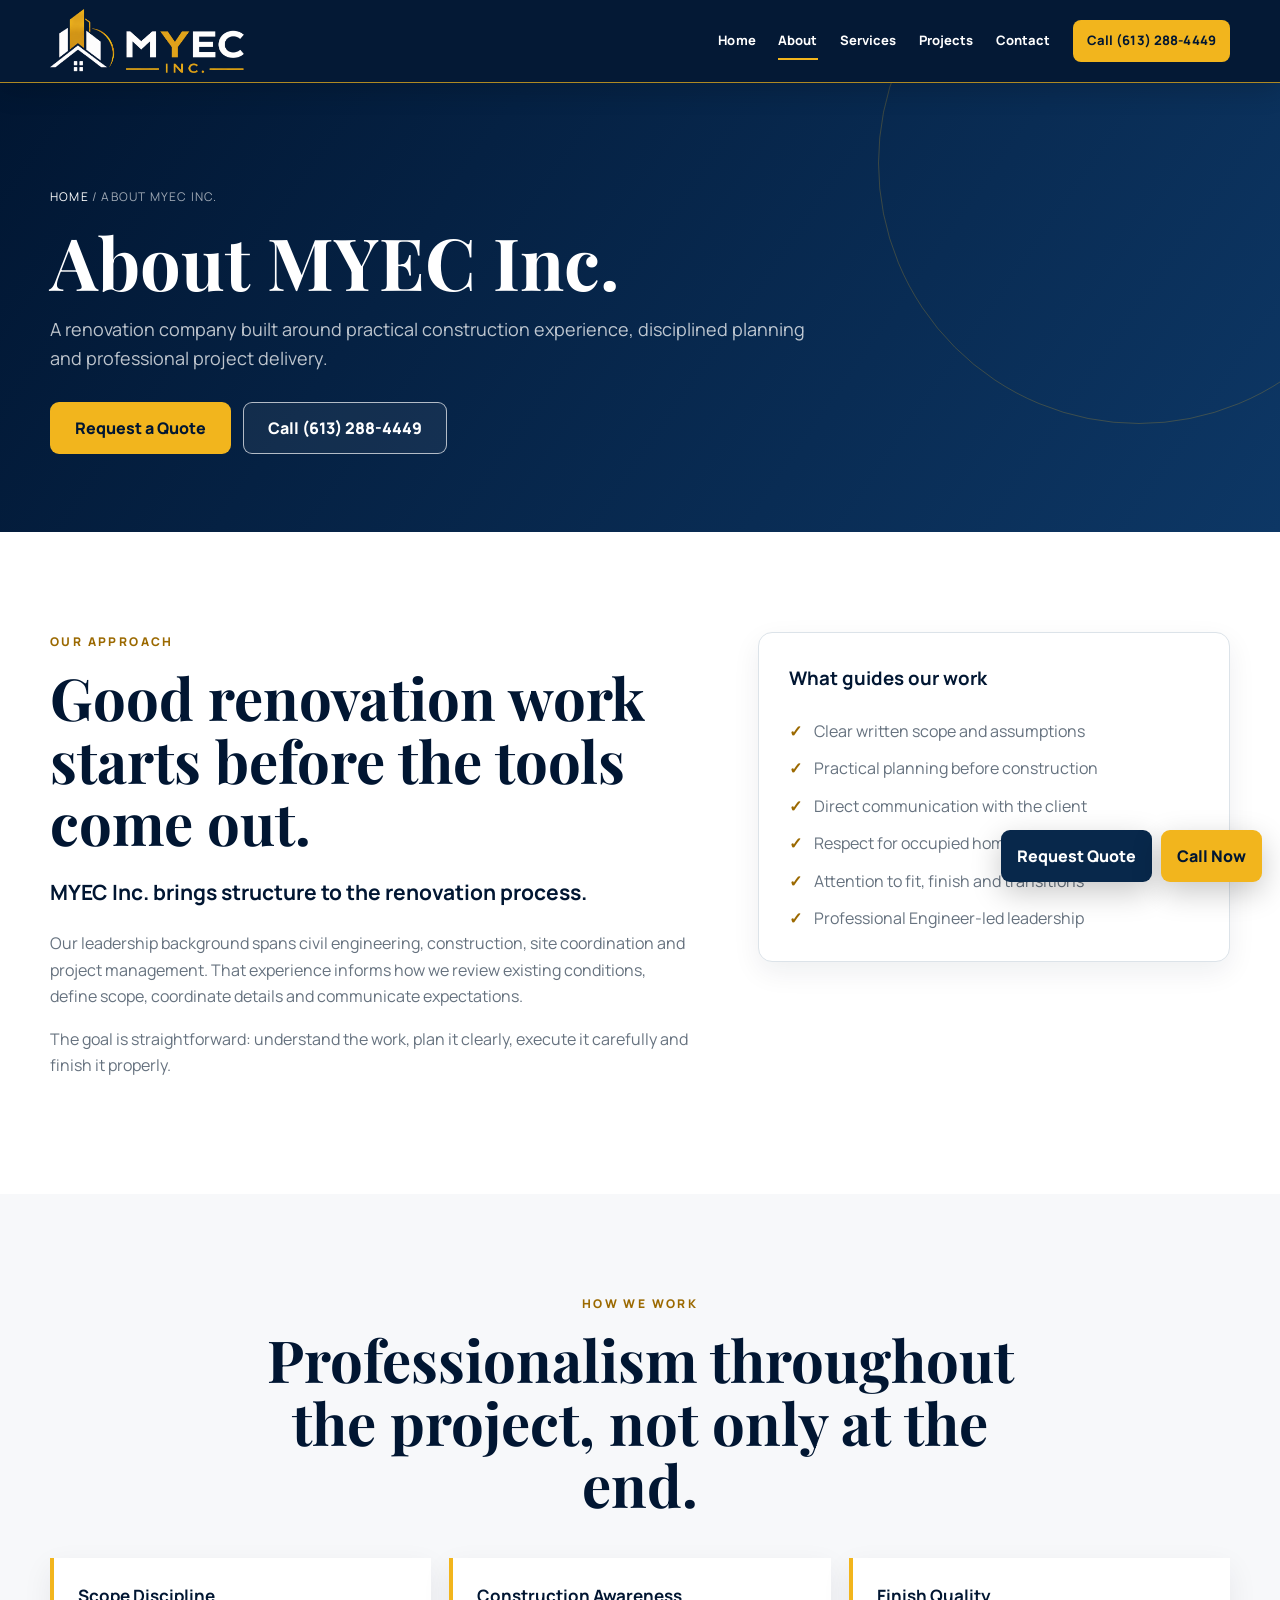
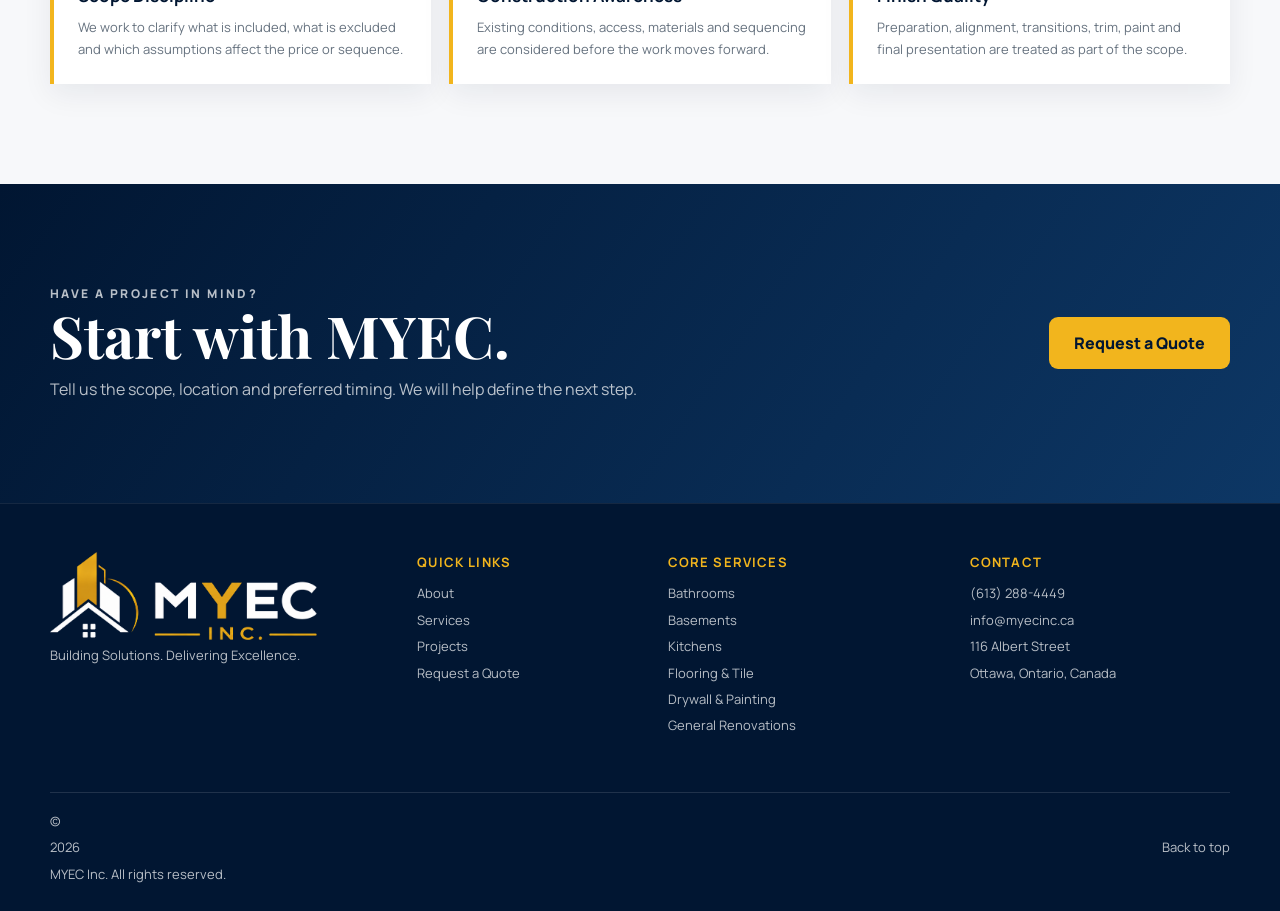
==== about.html @ 211ea0e8 "v17 website upgrade" ====
<!DOCTYPE html>
<html lang="en">
<head>
  <meta charset="UTF-8">
  <meta name="viewport" content="width=device-width, initial-scale=1">
  <meta name="description" content="Learn about MYEC Inc., an Ottawa renovation and contracting company built around construction experience, engineering-informed project discipline and professional delivery.">
  <meta name="robots" content="index, follow">
  <link rel="canonical" href="https://myecinc.ca/about.html">
  <meta property="og:title" content="About MYEC Inc. | Ottawa Renovation & Contracting">
  <meta property="og:description" content="Learn about MYEC Inc., an Ottawa renovation and contracting company built around construction experience, engineering-informed project discipline and professional delivery.">
  <meta property="og:type" content="website">
  <meta property="og:url" content="https://myecinc.ca/about.html">
  <meta property="og:image" content="https://myecinc.ca/assets/images/kitchen-1.jpg">
  <meta name="theme-color" content="#011632">
  <title>About MYEC Inc. | Ottawa Renovation & Contracting</title>
  <link rel="preconnect" href="https://fonts.googleapis.com">
  <link rel="preconnect" href="https://fonts.gstatic.com" crossorigin>
  <link href="https://fonts.googleapis.com/css2?family=Manrope:wght@400;500;600;700;800&family=Playfair+Display:wght@700&display=swap" rel="stylesheet">
  <link rel="icon" type="image/png" href="assets/images/myec-icon.png">
  <link rel="stylesheet" href="style.css">
</head>
<body id="top"><a class="skip-link" href="#main">Skip to content</a>
<header class="site-header">
  <div class="container nav-wrap">
    <a href="index.html" class="brand" aria-label="MYEC Inc. home">
      <img class="brand-logo" src="assets/images/MYEC_Header_Logo_Transparent.png" alt="MYEC Inc.">
    </a>
    <button class="menu-toggle" aria-label="Open menu" aria-expanded="false"><span></span><span></span><span></span></button>
    <nav class="site-nav" aria-label="Primary navigation">
      <a href="index.html">Home</a>
      <a href="about.html" aria-current="page">About</a>
      <a href="services.html">Services</a>
      <a href="projects.html">Projects</a>
      <a href="contact.html">Contact</a>
      <a href="tel:+16132884449" class="nav-cta">Call (613) 288-4449</a>
    </nav>
  </div>
</header><main class="page-main" id="main">
<section class="page-hero">
  <div class="container">
    <div class="breadcrumbs"><a href="index.html">Home</a> / About MYEC Inc.</div>
    <h1>About MYEC Inc.</h1>
    <p>A renovation company built around practical construction experience, disciplined planning and professional project delivery.</p>
    <div class="page-actions"><a href="contact.html" class="btn btn-gold">Request a Quote</a><a href="tel:+16132884449" class="btn btn-outline">Call (613) 288-4449</a></div>
  </div>
</section>
<section class="section"><div class="container content-grid">
<div class="reveal"><p class="eyebrow dark">Our Approach</p><h2>Good renovation work starts before the tools come out.</h2><p class="lead">MYEC Inc. brings structure to the renovation process.</p><p class="muted">Our leadership background spans civil engineering, construction, site coordination and project management. That experience informs how we review existing conditions, define scope, coordinate details and communicate expectations.</p><p class="muted">The goal is straightforward: understand the work, plan it clearly, execute it carefully and finish it properly.</p></div>
<aside class="content-card reveal"><h3>What guides our work</h3><ul class="feature-list"><li>Clear written scope and assumptions</li><li>Practical planning before construction</li><li>Direct communication with the client</li><li>Respect for occupied homes and properties</li><li>Attention to fit, finish and transitions</li><li>Professional Engineer-led leadership</li></ul></aside>
</div></section>
<section class="section detail-band"><div class="container"><div class="section-heading center"><p class="eyebrow dark">How We Work</p><h2>Professionalism throughout the project, not only at the end.</h2></div><div class="detail-grid">
<div class="detail-item reveal"><h3>Scope Discipline</h3><p>We work to clarify what is included, what is excluded and which assumptions affect the price or sequence.</p></div>
<div class="detail-item reveal"><h3>Construction Awareness</h3><p>Existing conditions, access, materials and sequencing are considered before the work moves forward.</p></div>
<div class="detail-item reveal"><h3>Finish Quality</h3><p>Preparation, alignment, transitions, trim, paint and final presentation are treated as part of the scope.</p></div>
</div></div></section>
<section class="section cta-band"><div class="container cta-band-inner"><div><p class="eyebrow">Have a project in mind?</p><h2>Start with MYEC.</h2><p>Tell us the scope, location and preferred timing. We will help define the next step.</p></div><a class="btn btn-gold" href="contact.html">Request a Quote</a></div></section>
</main><footer>
  <div class="container footer-grid">
    <div class="footer-branding">
      <img src="assets/images/MYEC_Header_Logo_Transparent.png" alt="MYEC Inc.">
      <p>Building Solutions. Delivering Excellence.</p>
    </div>
    <div>
      <strong>Quick Links</strong>
      <a href="about.html">About</a>
      <a href="services.html">Services</a>
      <a href="projects.html">Projects</a>
      <a href="contact.html">Request a Quote</a>
    </div>
    <div>
      <strong>Core Services</strong>
      <a href="bathroom-renovations.html">Bathrooms</a>
      <a href="basement-renovations.html">Basements</a>
      <a href="kitchen-renovations.html">Kitchens</a>
      <a href="flooring.html">Flooring &amp; Tile</a>
      <a href="drywall-painting.html">Drywall &amp; Painting</a>
      <a href="general-renovations.html">General Renovations</a>
    </div>
    <div>
      <strong>Contact</strong>
      <a href="tel:+16132884449">(613) 288-4449</a>
      <a href="mailto:info@myecinc.ca">info@myecinc.ca</a>
      <span>116 Albert Street</span>
      <span>Ottawa, Ontario, Canada</span>
    </div>
    <div class="footer-bottom">
      <p>© <span id="year"></span> MYEC Inc. All rights reserved.</p>
      <a href="#top">Back to top</a>
    </div>
  </div>
</footer>
<div class="floating-actions">
  <a class="floating-quote" href="contact.html">Request Quote</a>
  <a class="floating-call" href="tel:+16132884449" aria-label="Call MYEC Inc.">Call Now</a>
</div>
<div class="mobile-contact-bar">
  <a href="tel:+16132884449">Call</a>
  <a href="contact.html">Request Quote</a>
</div>
<script src="script.js"></script><script type="application/ld+json">
{
  "@context":"https://schema.org",
  "@type":"HomeAndConstructionBusiness",
  "name":"MYEC Inc.",
  "url":"https://myecinc.ca/",
  "telephone":"+16132884449",
  "email":"info@myecinc.ca",
  "address":{
    "@type":"PostalAddress",
    "streetAddress":"116 Albert Street",
    "addressLocality":"Ottawa",
    "addressRegion":"ON",
    "addressCountry":"CA"
  },
  "areaServed":["Ottawa","Nepean","Kanata","Orléans","Barrhaven","Gloucester","Stittsville","Manotick"]
}
</script></body></html>
---- style.css ----
:root{
  --navy:#011632;
  --navy-2:#08284b;
  --navy-3:#0d3765;
  --gold:#f2b51d;
  --gold-light:#ffd15b;
  --ink:#18212b;
  --muted:#66727f;
  --paper:#f5f7f9;
  --paper-warm:#f7f4ed;
  --line:#dce3e9;
  --white:#ffffff;
  --shadow:0 18px 45px rgba(1,22,50,.10);
  --shadow-soft:0 10px 28px rgba(1,22,50,.07);
  --radius:14px;
}
*{box-sizing:border-box}
html{scroll-behavior:smooth;scroll-padding-top:92px}
body{margin:0;font-family:Manrope,Arial,sans-serif;color:var(--ink);line-height:1.65;background:#fff;overflow-x:hidden}
img{max-width:100%;display:block}
a{color:inherit}
button,input,select,textarea{font:inherit}
button{cursor:pointer}
.container{width:min(1180px,calc(100% - 40px));margin-inline:auto}
.section{padding:100px 0}
.section-sm{padding:72px 0}
.eyebrow{margin:0 0 14px;text-transform:uppercase;letter-spacing:.2em;font-size:12px;font-weight:800;color:var(--gold)}
.eyebrow.dark{color:#9b6900}
.section h2,.page-hero h1,.hero h1{font-family:"Playfair Display",Georgia,serif}
.section h2{margin:0 0 18px;color:var(--navy);font-size:clamp(36px,4.6vw,58px);line-height:1.08}
.section-heading{max-width:780px;margin-bottom:42px}
.section-heading.center{text-align:center;margin-inline:auto}
.section-heading p:last-child{color:var(--muted)}
.lead{font-size:21px;font-weight:700;color:var(--navy)}
.muted{color:var(--muted)}
.skip-link{position:fixed;left:12px;top:-70px;z-index:999;background:#fff;color:var(--navy);padding:10px 14px;border-radius:8px;font-weight:800;transition:.2s}
.skip-link:focus{top:12px}
.btn{display:inline-flex;align-items:center;justify-content:center;gap:8px;min-height:52px;padding:0 24px;border:1px solid transparent;border-radius:9px;text-decoration:none;font-weight:800;transition:transform .2s ease,background .2s ease,border-color .2s ease,color .2s ease}
.btn:hover{transform:translateY(-2px)}
.btn-gold{background:var(--gold);color:var(--navy)}
.btn-gold:hover{background:var(--gold-light)}
.btn-navy{background:var(--navy);color:#fff}
.btn-navy:hover{background:var(--navy-2)}
.btn-outline{border-color:rgba(255,255,255,.68);color:#fff;background:rgba(255,255,255,.06)}
.btn-outline:hover{background:#fff;color:var(--navy)}
.btn-outline-dark{border-color:var(--navy);color:var(--navy);background:transparent}
.btn-outline-dark:hover{background:var(--navy);color:#fff}
.text-link{color:var(--navy);font-weight:800;text-decoration:none;border-bottom:2px solid var(--gold)}
.reveal{opacity:0;transform:translateY(22px);transition:opacity .65s ease,transform .65s ease}
.reveal.visible{opacity:1;transform:none}

/* Header */
.site-header{position:fixed;inset:0 0 auto;z-index:100;background:rgba(1,22,50,.985);border-bottom:1px solid rgba(242,181,29,.72);box-shadow:0 8px 24px rgba(0,0,0,.16);backdrop-filter:blur(10px)}
.nav-wrap{height:82px;display:grid;grid-template-columns:285px 1fr;gap:28px;align-items:center}
.brand{display:flex;align-items:center;text-decoration:none;max-width:285px}
.brand-logo,.site-header .brand img{height:64px;width:auto;max-width:275px;object-fit:contain}
.site-nav{display:flex;align-items:center;justify-content:flex-end;gap:22px}
.site-nav a{position:relative;color:#fff;text-decoration:none;font-size:13px;font-weight:750;letter-spacing:.01em;white-space:nowrap}
.site-nav a:not(.nav-cta):after{content:"";position:absolute;left:0;right:0;bottom:-8px;height:2px;background:var(--gold);transform:scaleX(0);transition:.22s}
.site-nav a:not(.nav-cta):hover:after,.site-nav a[aria-current="page"]:not(.nav-cta):after{transform:scaleX(1)}
.nav-cta{background:var(--gold);color:var(--navy)!important;padding:10px 14px;border-radius:8px}
.nav-cta:hover{background:var(--gold-light)}
.menu-toggle{display:none;background:transparent;border:0;padding:8px}
.menu-toggle span{display:block;width:27px;height:2px;background:#fff;margin:5px 0;transition:.2s}

/* Hero */
.hero{min-height:760px;display:flex;align-items:center;position:relative;color:#fff;background:center/cover no-repeat}
.hero-kitchen{background-image:url('assets/images/kitchen-1.jpg')}
.hero-shade{position:absolute;inset:0;background:linear-gradient(90deg,rgba(1,22,50,.94) 0%,rgba(1,22,50,.78) 45%,rgba(1,22,50,.20) 100%)}
.hero-content{position:relative;z-index:2;padding-top:120px;padding-bottom:80px}
.hero h1{margin:0 0 24px;max-width:940px;font-size:clamp(52px,7vw,86px);line-height:.98;letter-spacing:-.02em}
.hero h1 span{color:var(--gold)}
.hero-copy,.hero-content>p:not(.eyebrow){max-width:720px;font-size:18px;color:rgba(255,255,255,.86)}
.hero-actions{display:flex;gap:14px;flex-wrap:wrap;margin-top:30px}
.hero-proof{display:flex;flex-wrap:wrap;gap:14px 28px;margin-top:34px;padding-top:24px;border-top:1px solid rgba(255,255,255,.18);max-width:780px}
.hero-proof span{font-size:12px;text-transform:uppercase;letter-spacing:.08em;font-weight:800;color:rgba(255,255,255,.76)}
.hero-proof strong{color:#fff}

/* Trust */
.trust-strip{background:#fff;border-bottom:1px solid var(--line)}
.trust-grid{display:grid;grid-template-columns:repeat(4,1fr)}
.trust-grid div{padding:23px 24px;border-right:1px solid var(--line)}
.trust-grid div:first-child{border-left:1px solid var(--line)}
.trust-grid strong,.trust-grid span{display:block}
.trust-grid strong{color:var(--navy);font-size:14px}
.trust-grid span{margin-top:3px;color:var(--muted);font-size:12px}

/* About and credibility */
.about{background:#fff}
.split{display:grid;grid-template-columns:.95fr 1.05fr;gap:78px;align-items:start}
.about-copy p{color:var(--muted)}
.checks{display:grid;grid-template-columns:1fr 1fr;gap:12px;margin-top:26px}
.checks span{position:relative;padding-left:24px;color:var(--navy);font-weight:750}
.checks span:before{content:"✓";position:absolute;left:0;color:#9b6900;font-weight:900}
.credibility-panel{margin-top:34px;padding:24px;border-radius:var(--radius);background:linear-gradient(135deg,var(--navy),var(--navy-2));color:#fff;box-shadow:var(--shadow)}
.credibility-panel strong{display:block;font-size:18px;margin-bottom:5px}
.credibility-panel p{margin:0;color:rgba(255,255,255,.72);font-size:14px}
.stat-grid{display:grid;grid-template-columns:repeat(4,1fr);gap:18px}
.stat-card{padding:26px;border:1px solid var(--line);border-radius:var(--radius);background:#fff;box-shadow:var(--shadow-soft)}
.stat-card strong{display:block;color:var(--navy);font-size:18px;margin-bottom:5px}
.stat-card span{color:var(--muted);font-size:13px}

/* Services */
.services{background:#f5f7f9}
.service-grid{display:grid;grid-template-columns:repeat(3,1fr);gap:20px}
.service-card{position:relative;overflow:hidden;min-height:260px;padding:30px;border:1px solid var(--line);border-radius:var(--radius);background:#fff;box-shadow:var(--shadow-soft);transition:.25s}
.service-card:before{content:"";position:absolute;left:0;top:0;bottom:0;width:4px;background:var(--gold)}
.service-card:hover{transform:translateY(-5px);box-shadow:var(--shadow)}
.service-symbol{display:grid;place-items:center;width:48px;height:48px;margin-bottom:22px;border-radius:12px;background:#fff7dd;color:#9b6900;font-size:24px;font-weight:900}
.service-card h3{margin:0 0 10px;color:var(--navy);font-size:21px}
.service-card p{margin:0 0 18px;color:var(--muted);font-size:14px}
.service-card a{color:var(--navy);font-weight:800;text-decoration:none}
.services-cta{display:flex;justify-content:center;margin-top:34px}

/* Project gallery */
.projects{background:var(--navy);color:#fff}
.projects h2{color:#fff}
.projects .section-heading p:last-child{color:rgba(255,255,255,.68)}
.projects-topline{display:flex;align-items:center;justify-content:space-between;gap:20px;margin:18px 0 26px;color:rgba(255,255,255,.62);font-size:12px;text-transform:uppercase;letter-spacing:.12em}
.projects-link{color:var(--gold);font-weight:800;text-decoration:none}
.project-grid{display:grid;grid-template-columns:repeat(2,1fr);gap:20px}
.project-card{position:relative;min-height:430px;overflow:hidden;border-radius:var(--radius);background:#061b35;cursor:pointer}
.project-card.wide{grid-column:span 2}
.project-card img{position:absolute;inset:0;width:100%;height:100%;object-fit:cover;transition:transform .45s ease}
.project-card:hover img{transform:scale(1.035)}
.project-card:after{content:"";position:absolute;inset:0;background:linear-gradient(180deg,transparent 28%,rgba(1,15,30,.92) 100%)}
.project-card:before{content:"View";position:absolute;top:18px;right:18px;z-index:4;padding:7px 11px;border-radius:20px;background:rgba(1,22,50,.86);color:#fff;font-size:10px;font-weight:800;text-transform:uppercase;letter-spacing:.09em;opacity:0;transform:translateY(-5px);transition:.22s}
.project-card:hover:before{opacity:1;transform:none}
.project-info{position:absolute;z-index:3;left:28px;right:28px;bottom:27px}
.project-info span{color:var(--gold);text-transform:uppercase;letter-spacing:.15em;font-size:10px;font-weight:800}
.project-info h3{margin:6px 0 5px;font-size:28px}
.project-info p{margin:0;color:rgba(255,255,255,.72);font-size:14px}

/* Why and process */
.why-choose{background:#fff}
.why-grid{display:grid;grid-template-columns:repeat(4,1fr);gap:18px;margin-top:38px}
.why-card{padding:28px;border:1px solid var(--line);border-radius:var(--radius);background:#fff;box-shadow:var(--shadow-soft)}
.why-card span{display:grid;place-items:center;width:42px;height:42px;border-radius:50%;background:var(--gold);color:var(--navy);font-weight:900}
.why-card h3{margin:18px 0 8px;color:var(--navy);font-size:19px}
.why-card p{margin:0;color:var(--muted);font-size:14px}
.process{background:var(--paper-warm)}
.process-grid{display:grid;grid-template-columns:repeat(5,1fr);gap:22px}
.process-step{padding-top:18px;border-top:2px solid #cfd7df}
.process-step span{font-family:"Playfair Display",Georgia,serif;color:#9b6900;font-size:38px}
.process-step h3{margin:4px 0 8px;color:var(--navy);font-size:17px}
.process-step p{margin:0;color:var(--muted);font-size:13px}

/* CTA band */
.cta-band{background:linear-gradient(125deg,var(--navy),var(--navy-3));color:#fff}
.cta-band-inner{display:grid;grid-template-columns:1fr auto;gap:40px;align-items:center}
.cta-band h2{color:#fff;margin-bottom:10px}
.cta-band p{margin:0;color:rgba(255,255,255,.72);max-width:720px}
.cta-actions{display:flex;gap:12px;flex-wrap:wrap}

/* Service area and FAQ */
.service-area{background:linear-gradient(135deg,#f7f4ed,#eef4f8)}
.service-area-grid{display:grid;grid-template-columns:1fr 1.15fr;gap:70px;align-items:center}
.area-list{display:grid;grid-template-columns:repeat(2,1fr);gap:12px}
.area-list span{padding:14px 16px;border:1px solid var(--line);border-radius:10px;background:#fff;color:var(--navy);font-weight:750}
.faq-section{background:#f7f8fa}
.faq-layout{display:grid;grid-template-columns:.8fr 1.2fr;gap:70px;align-items:start}
.faq-list{display:grid;gap:12px}
.faq-list details{background:#fff;border:1px solid var(--line);border-radius:12px;padding:0 20px}
.faq-list summary{cursor:pointer;list-style:none;padding:19px 34px 19px 0;font-weight:800;color:var(--navy);position:relative}
.faq-list summary::-webkit-details-marker{display:none}
.faq-list summary:after{content:"+";position:absolute;right:0;top:13px;color:#9b6900;font-size:27px}
.faq-list details[open] summary:after{content:"−"}
.faq-list details p{margin:0 0 20px;color:var(--muted)}

/* Forms and contact */
.contact{background:var(--paper)}
.contact-grid{display:grid;grid-template-columns:.82fr 1.18fr;gap:70px;align-items:start}
.contact-details{display:grid;gap:16px;margin-top:28px}
.contact-item{display:grid;gap:3px;padding-bottom:14px;border-bottom:1px solid var(--line)}
.contact-item strong{font-size:11px;text-transform:uppercase;letter-spacing:.14em;color:#9b6900}
.contact-item a{color:var(--navy);font-size:20px;font-weight:800;text-decoration:none}
.contact-item span{color:var(--muted)}
.quote-form,form{padding:32px;border:1px solid var(--line);border-radius:var(--radius);background:#fff;box-shadow:var(--shadow)}
.form-grid{display:grid;grid-template-columns:1fr 1fr;gap:14px 16px}
.form-grid .full{grid-column:1/-1}
form label{display:grid;gap:7px;color:var(--navy);font-size:12px;font-weight:800}
input,select,textarea{width:100%;padding:12px 13px;border:1px solid #c9d3dc;border-radius:8px;background:#fff;color:var(--ink);outline:none}
textarea{resize:vertical}
input:focus,select:focus,textarea:focus{border-color:var(--gold);box-shadow:0 0 0 3px rgba(242,181,29,.16)}
.form-note{margin:12px 0 0;color:var(--muted);font-size:11px}
.honey{position:absolute!important;left:-10000px!important;width:1px!important;height:1px!important;overflow:hidden!important}
.file-label input{padding:10px;background:#f8fafb}
.office-map{width:min(1180px,calc(100% - 40px));margin:50px auto 0}
.office-map iframe{width:100%;height:360px;border:1px solid var(--line);border-radius:var(--radius);box-shadow:var(--shadow-soft);display:block}

/* Inner pages */
.page-main{padding-top:82px}
.page-hero{position:relative;padding:105px 0 78px;background:linear-gradient(125deg,var(--navy),var(--navy-3));color:#fff;overflow:hidden}
.page-hero:after{content:"";position:absolute;right:-120px;top:-180px;width:520px;height:520px;border:1px solid rgba(242,181,29,.22);border-radius:50%}
.page-hero .container{position:relative;z-index:2}
.page-hero h1{max-width:850px;margin:0 0 18px;font-size:clamp(44px,6vw,72px);line-height:1}
.page-hero p{max-width:760px;color:rgba(255,255,255,.74);font-size:18px}
.breadcrumbs{margin-bottom:18px;color:rgba(255,255,255,.62);font-size:12px;text-transform:uppercase;letter-spacing:.1em}
.breadcrumbs a{color:#fff;text-decoration:none}
.page-actions{display:flex;gap:12px;flex-wrap:wrap;margin-top:28px}
.content-grid{display:grid;grid-template-columns:1.15fr .85fr;gap:70px;align-items:start}
.content-card{padding:30px;border:1px solid var(--line);border-radius:var(--radius);background:#fff;box-shadow:var(--shadow-soft)}
.content-card h3{margin-top:0;color:var(--navy)}
.feature-list{display:grid;gap:11px;margin:24px 0 0;padding:0;list-style:none}
.feature-list li{position:relative;padding-left:25px;color:var(--muted)}
.feature-list li:before{content:"✓";position:absolute;left:0;color:#9b6900;font-weight:900}
.service-page-grid{display:grid;grid-template-columns:repeat(2,1fr);gap:20px}
.service-page-card{padding:30px;border:1px solid var(--line);border-radius:var(--radius);background:#fff;box-shadow:var(--shadow-soft)}
.service-page-card h2,.service-page-card h3{margin-top:0;color:var(--navy)}
.service-page-card p{color:var(--muted)}
.service-page-card a{color:var(--navy);font-weight:800;text-decoration:none}
.detail-band{background:#f7f8fa}
.detail-grid{display:grid;grid-template-columns:repeat(3,1fr);gap:18px}
.detail-item{padding:24px;border-left:4px solid var(--gold);background:#fff;box-shadow:var(--shadow-soft)}
.detail-item h3{margin:0 0 7px;color:var(--navy);font-size:17px}
.detail-item p{margin:0;color:var(--muted);font-size:13px}
.project-detail-grid{display:grid;grid-template-columns:repeat(3,1fr);gap:18px}
.project-tile{position:relative;min-height:330px;overflow:hidden;border-radius:var(--radius);cursor:pointer}
.project-tile img{position:absolute;inset:0;width:100%;height:100%;object-fit:cover}
.project-tile:after{content:"";position:absolute;inset:0;background:linear-gradient(180deg,transparent 35%,rgba(1,15,30,.9))}
.project-tile .project-info{left:22px;right:22px;bottom:21px}
.owner-note{padding:24px;border-radius:var(--radius);background:#fff8e3;border:1px solid #f0d88f;color:#634600}
.owner-note strong{color:#4b3500}

/* Lightbox */
.lightbox{position:fixed;inset:0;z-index:300;display:none;align-items:center;justify-content:center;flex-direction:column;padding:34px;background:rgba(0,8,18,.96)}
.lightbox.open{display:flex}
.lightbox img{max-width:min(1120px,90vw);max-height:78vh;object-fit:contain;border-radius:8px;box-shadow:0 20px 60px rgba(0,0,0,.48)}
.lightbox p{margin:15px 0 0;color:#fff;font-weight:800}
.lightbox-count{color:rgba(255,255,255,.64);font-size:12px;margin-top:4px}
.lightbox-close,.lightbox-prev,.lightbox-next{position:absolute;border:0;background:rgba(1,22,50,.72);color:#fff}
.lightbox-close{top:18px;right:22px;width:46px;height:46px;border-radius:50%;font-size:30px}
.lightbox-prev,.lightbox-next{top:50%;transform:translateY(-50%);width:48px;height:64px;border-radius:8px;font-size:30px}
.lightbox-prev{left:18px}
.lightbox-next{right:18px}

/* Footer */
footer{padding:48px 0 26px;background:var(--navy);color:#fff;border-top:1px solid rgba(255,255,255,.08)}
.footer-grid{display:grid;grid-template-columns:1.25fr .8fr 1fr 1fr;gap:42px;align-items:start}
.footer-branding img{height:88px;width:auto;max-width:300px;object-fit:contain}
.footer-branding p{max-width:280px}
.footer-grid strong{display:block;margin-bottom:10px;color:var(--gold);font-size:13px;text-transform:uppercase;letter-spacing:.09em}
.footer-grid a,.footer-grid span,.footer-grid p{display:block;margin:5px 0;color:rgba(255,255,255,.72);font-size:13px;text-decoration:none}
.footer-grid a:hover{color:#fff}
.footer-bottom{grid-column:1/-1;display:flex;justify-content:space-between;align-items:center;margin-top:8px;padding-top:18px;border-top:1px solid rgba(255,255,255,.12)}
.footer-bottom p{margin:0}

/* Floating actions */
.floating-actions{position:fixed;right:18px;bottom:18px;z-index:90;display:flex;gap:9px}
.floating-actions a{display:inline-flex;padding:13px 16px;border-radius:9px;text-decoration:none;font-weight:800;box-shadow:0 10px 30px rgba(0,0,0,.22)}
.floating-quote{background:var(--navy-2);color:#fff}
.floating-call{background:var(--gold);color:var(--navy)}
.mobile-contact-bar{display:none;position:fixed;left:10px;right:10px;bottom:10px;z-index:180;gap:10px}
.mobile-contact-bar a{flex:1;text-align:center;text-decoration:none;font-weight:800;padding:12px 9px;border-radius:8px}
.mobile-contact-bar a:first-child{background:var(--gold);color:var(--navy)}
.mobile-contact-bar a:last-child{background:var(--navy);color:#fff}

/* Utility */
.center-card{max-width:760px;margin:auto;text-align:center;padding:48px;border:1px solid var(--line);border-radius:var(--radius);background:#fff;box-shadow:var(--shadow)}
.center-card h1{font-family:"Playfair Display",Georgia,serif;color:var(--navy);font-size:48px;margin:0 0 14px}
.center-card p{color:var(--muted)}

@media(max-width:1100px){
  .nav-wrap{grid-template-columns:235px 1fr}
  .brand-logo,.site-header .brand img{height:58px;max-width:225px}
  .site-nav{gap:15px}
  .site-nav a{font-size:12px}
  .stat-grid{grid-template-columns:1fr 1fr}
  .why-grid{grid-template-columns:1fr 1fr}
  .process-grid{grid-template-columns:repeat(3,1fr)}
  .footer-grid{grid-template-columns:1.2fr 1fr 1fr}
  .footer-grid>div:nth-child(4){grid-column:2}
}
@media(max-width:900px){
  html{scroll-padding-top:76px}
  .nav-wrap{height:76px;display:flex;justify-content:space-between}
  .brand-logo,.site-header .brand img{height:54px;max-width:225px}
  .menu-toggle{display:block}
  .site-nav{display:none;position:absolute;top:76px;left:0;right:0;flex-direction:column;align-items:stretch;gap:0;padding:15px 20px 22px;background:var(--navy);border-top:1px solid rgba(255,255,255,.1);box-shadow:0 18px 30px rgba(0,0,0,.18)}
  .site-nav.open{display:flex}
  .site-nav a{padding:12px 5px;font-size:14px}
  .site-nav a:after{display:none}
  .nav-cta{margin-top:8px;text-align:center;justify-content:center}
  .hero{min-height:680px}
  .hero-content{padding-top:110px}
  .split,.content-grid,.contact-grid,.faq-layout,.service-area-grid{grid-template-columns:1fr;gap:40px}
  .service-grid{grid-template-columns:1fr 1fr}
  .project-card.wide{grid-column:span 1}
  .cta-band-inner{grid-template-columns:1fr;gap:25px}
  .service-page-grid{grid-template-columns:1fr}
  .detail-grid{grid-template-columns:1fr 1fr}
  .project-detail-grid{grid-template-columns:1fr 1fr}
  .page-main{padding-top:76px}
  .page-hero{padding-top:85px}
}
@media(max-width:680px){
  .container{width:min(100% - 28px,1180px)}
  .section{padding:76px 0}
  .brand-logo,.site-header .brand img{height:48px;max-width:205px}
  .hero{min-height:640px}
  .hero h1{font-size:48px}
  .hero-copy,.hero-content>p:not(.eyebrow){font-size:16px}
  .hero-proof{gap:10px 18px}
  .trust-grid{grid-template-columns:1fr 1fr}
  .trust-grid div,.trust-grid div:first-child{border-left:1px solid var(--line)}
  .service-grid,.checks,.stat-grid,.why-grid,.process-grid,.area-list,.detail-grid,.project-detail-grid{grid-template-columns:1fr}
  .project-grid{grid-template-columns:1fr}
  .project-card{min-height:340px}
  .project-info{left:20px;right:20px}
  .project-info h3{font-size:24px}
  .form-grid{grid-template-columns:1fr}
  .form-grid .full{grid-column:1}
  form,.quote-form{padding:23px}
  .office-map{width:min(100% - 28px,1180px)}
  .office-map iframe{height:300px}
  .footer-grid{grid-template-columns:1fr 1fr;gap:30px}
  .footer-branding{grid-column:1/-1}
  .footer-grid>div:nth-child(4){grid-column:auto}
  .footer-bottom{flex-direction:column;align-items:flex-start;gap:8px}
  .floating-actions{display:none}
  .mobile-contact-bar{display:flex}
  body{padding-bottom:68px}
  .page-hero h1{font-size:44px}
  .lightbox-prev,.lightbox-next{width:40px;height:54px}
  .lightbox-prev{left:8px}
  .lightbox-next{right:8px}
  .center-card{padding:32px 22px}
  .center-card h1{font-size:38px}
}
@media(prefers-reduced-motion:reduce){
  html{scroll-behavior:auto}
  *,*:before,*:after{animation:none!important;transition:none!important}
  .reveal{opacity:1;transform:none}
}
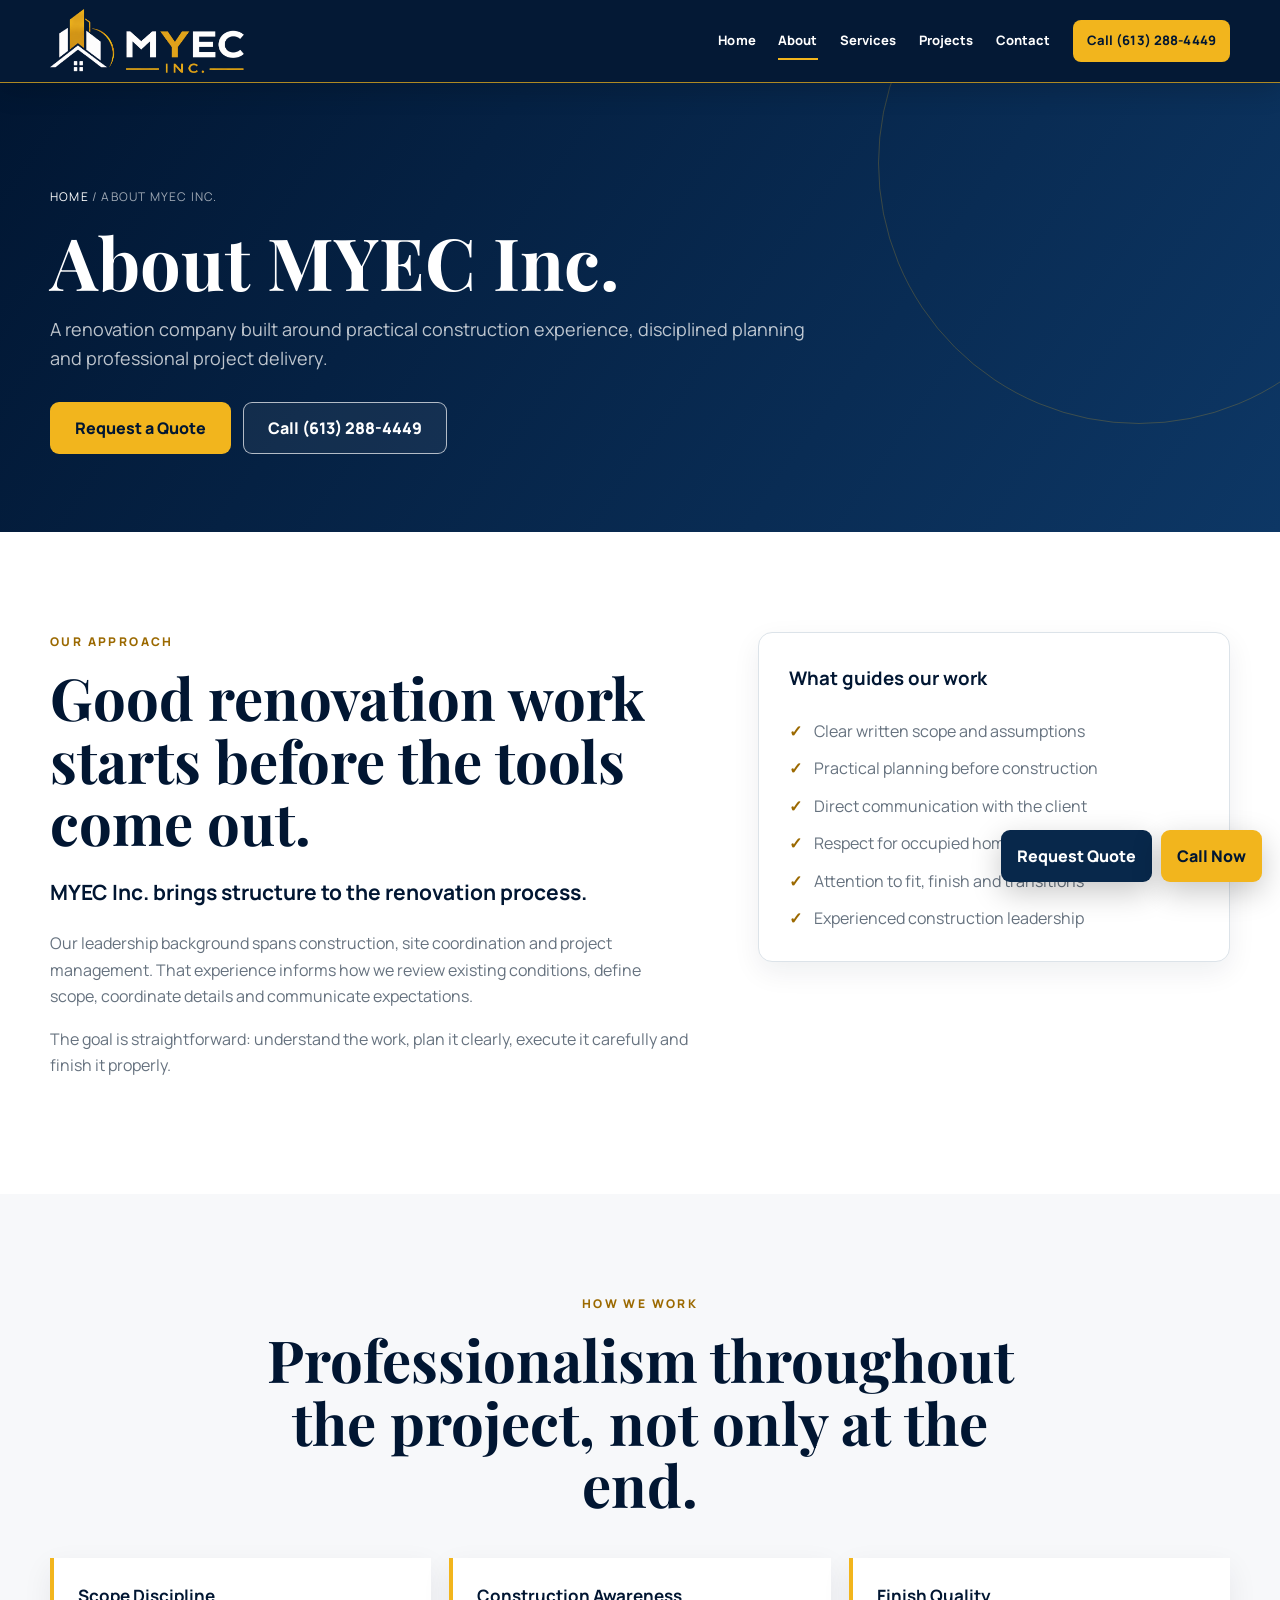
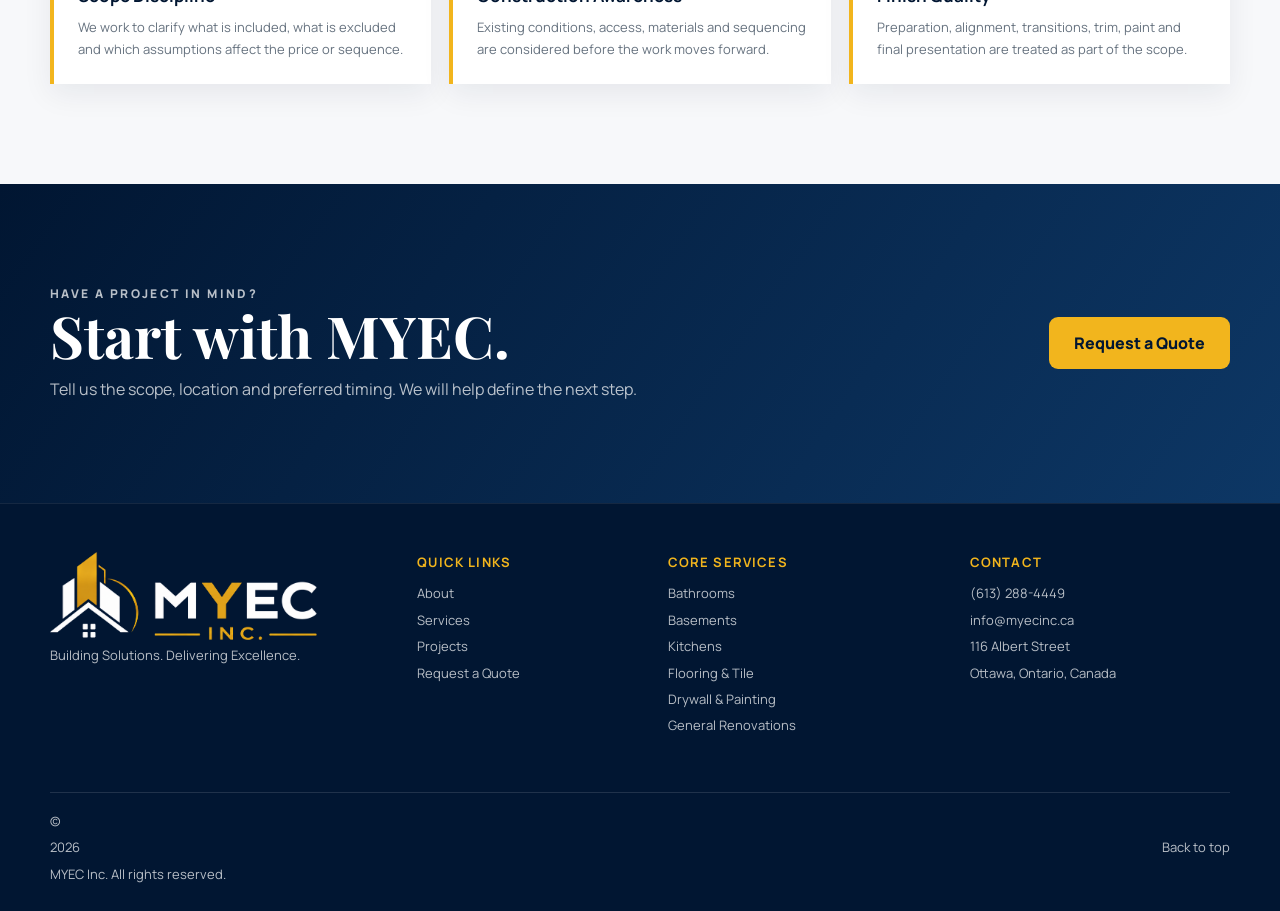
==== commit 5c303756: "website v17 corrected" ====
--- a/about.html
+++ b/about.html
@@ -3,11 +3,11 @@
 <head>
   <meta charset="UTF-8">
   <meta name="viewport" content="width=device-width, initial-scale=1">
-  <meta name="description" content="Learn about MYEC Inc., an Ottawa renovation and contracting company built around construction experience, engineering-informed project discipline and professional delivery.">
+  <meta name="description" content="Learn about MYEC Inc., an Ottawa renovation and contracting company built around construction experience, construction-informed project discipline and professional delivery.">
   <meta name="robots" content="index, follow">
   <link rel="canonical" href="https://myecinc.ca/about.html">
   <meta property="og:title" content="About MYEC Inc. | Ottawa Renovation & Contracting">
-  <meta property="og:description" content="Learn about MYEC Inc., an Ottawa renovation and contracting company built around construction experience, engineering-informed project discipline and professional delivery.">
+  <meta property="og:description" content="Learn about MYEC Inc., an Ottawa renovation and contracting company built around construction experience, construction-informed project discipline and professional delivery.">
   <meta property="og:type" content="website">
   <meta property="og:url" content="https://myecinc.ca/about.html">
   <meta property="og:image" content="https://myecinc.ca/assets/images/kitchen-1.jpg">
@@ -17,7 +17,7 @@
   <link rel="preconnect" href="https://fonts.gstatic.com" crossorigin>
   <link href="https://fonts.googleapis.com/css2?family=Manrope:wght@400;500;600;700;800&family=Playfair+Display:wght@700&display=swap" rel="stylesheet">
   <link rel="icon" type="image/png" href="assets/images/myec-icon.png">
-  <link rel="stylesheet" href="style.css">
+  <link rel="stylesheet" href="style.css?v=17.1">
 </head>
 <body id="top"><a class="skip-link" href="#main">Skip to content</a>
 <header class="site-header">
@@ -45,8 +45,8 @@
   </div>
 </section>
 <section class="section"><div class="container content-grid">
-<div class="reveal"><p class="eyebrow dark">Our Approach</p><h2>Good renovation work starts before the tools come out.</h2><p class="lead">MYEC Inc. brings structure to the renovation process.</p><p class="muted">Our leadership background spans civil engineering, construction, site coordination and project management. That experience informs how we review existing conditions, define scope, coordinate details and communicate expectations.</p><p class="muted">The goal is straightforward: understand the work, plan it clearly, execute it carefully and finish it properly.</p></div>
-<aside class="content-card reveal"><h3>What guides our work</h3><ul class="feature-list"><li>Clear written scope and assumptions</li><li>Practical planning before construction</li><li>Direct communication with the client</li><li>Respect for occupied homes and properties</li><li>Attention to fit, finish and transitions</li><li>Professional Engineer-led leadership</li></ul></aside>
+<div class="reveal"><p class="eyebrow dark">Our Approach</p><h2>Good renovation work starts before the tools come out.</h2><p class="lead">MYEC Inc. brings structure to the renovation process.</p><p class="muted">Our leadership background spans construction, site coordination and project management. That experience informs how we review existing conditions, define scope, coordinate details and communicate expectations.</p><p class="muted">The goal is straightforward: understand the work, plan it clearly, execute it carefully and finish it properly.</p></div>
+<aside class="content-card reveal"><h3>What guides our work</h3><ul class="feature-list"><li>Clear written scope and assumptions</li><li>Practical planning before construction</li><li>Direct communication with the client</li><li>Respect for occupied homes and properties</li><li>Attention to fit, finish and transitions</li><li>Experienced construction leadership</li></ul></aside>
 </div></section>
 <section class="section detail-band"><div class="container"><div class="section-heading center"><p class="eyebrow dark">How We Work</p><h2>Professionalism throughout the project, not only at the end.</h2></div><div class="detail-grid">
 <div class="detail-item reveal"><h3>Scope Discipline</h3><p>We work to clarify what is included, what is excluded and which assumptions affect the price or sequence.</p></div>
@@ -97,7 +97,7 @@
   <a href="tel:+16132884449">Call</a>
   <a href="contact.html">Request Quote</a>
 </div>
-<script src="script.js"></script><script type="application/ld+json">
+<script src="script.js?v=17.1"></script><script type="application/ld+json">
 {
   "@context":"https://schema.org",
   "@type":"HomeAndConstructionBusiness",
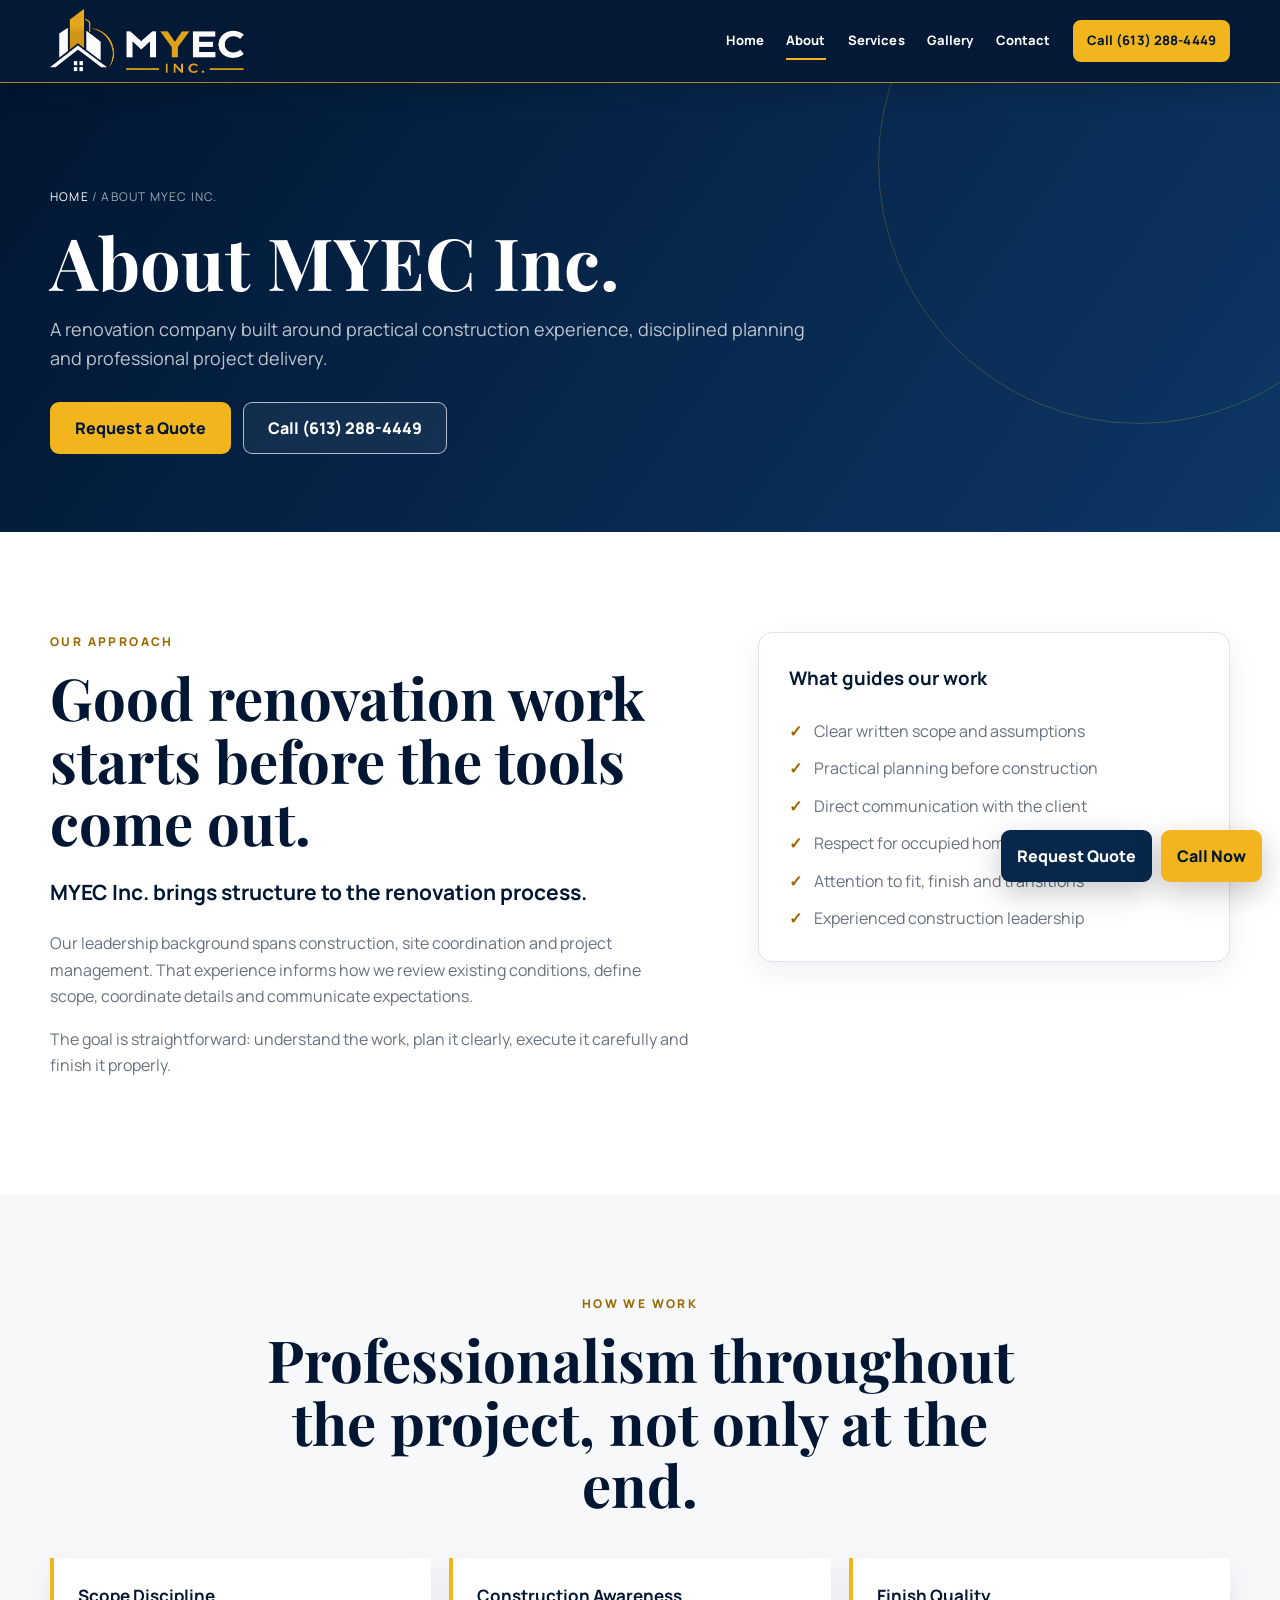
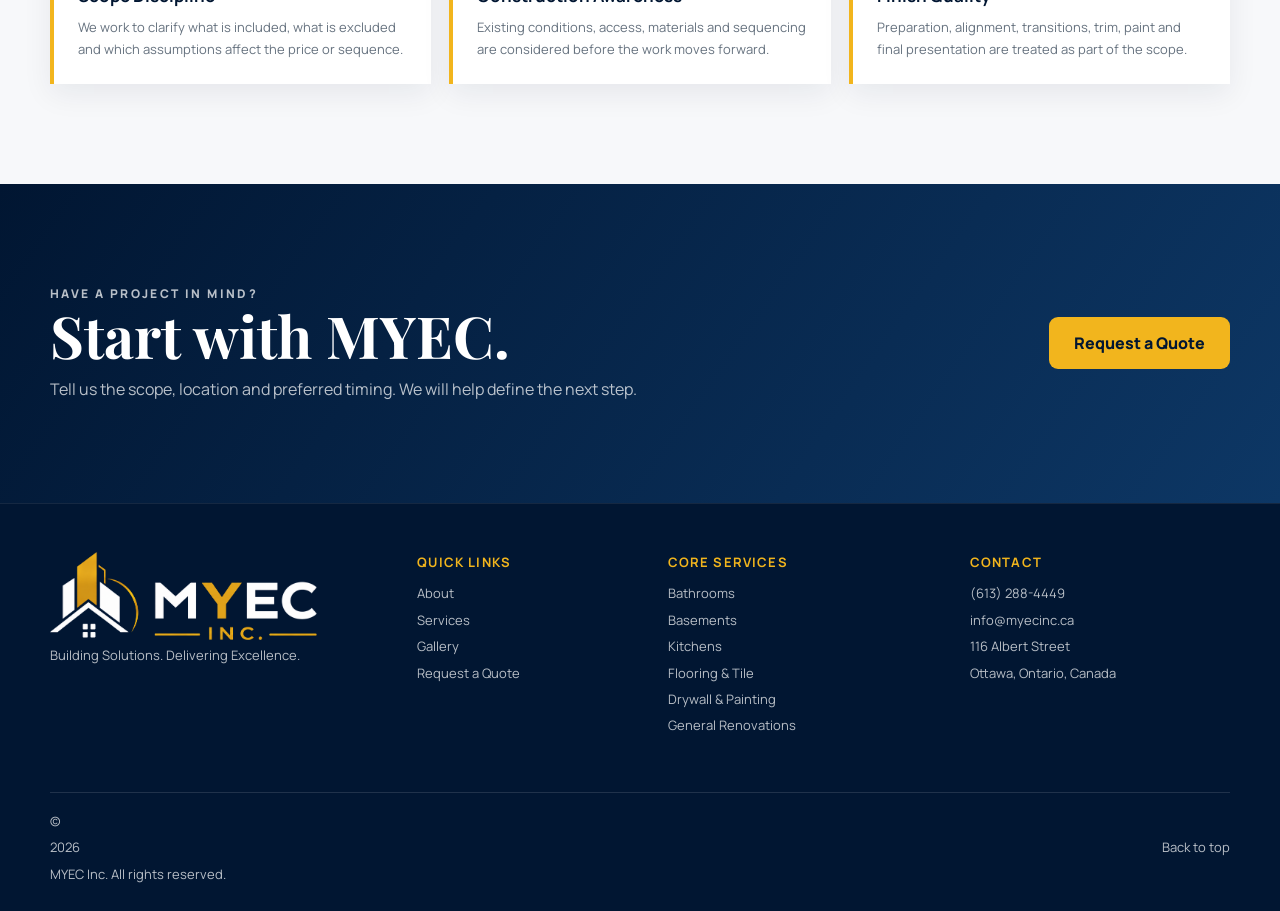
==== commit e1cf88d1: "V18: Update renovation gallery with 13 images V18: Update renovation gallery with 13 images" ====
--- a/about.html
+++ b/about.html
@@ -10,14 +10,14 @@
   <meta property="og:description" content="Learn about MYEC Inc., an Ottawa renovation and contracting company built around construction experience, construction-informed project discipline and professional delivery.">
   <meta property="og:type" content="website">
   <meta property="og:url" content="https://myecinc.ca/about.html">
-  <meta property="og:image" content="https://myecinc.ca/assets/images/kitchen-1.jpg">
+  <meta property="og:image" content="https://myecinc.ca/assets/images/gallery-kitchen-1.jpg">
   <meta name="theme-color" content="#011632">
   <title>About MYEC Inc. | Ottawa Renovation & Contracting</title>
   <link rel="preconnect" href="https://fonts.googleapis.com">
   <link rel="preconnect" href="https://fonts.gstatic.com" crossorigin>
   <link href="https://fonts.googleapis.com/css2?family=Manrope:wght@400;500;600;700;800&family=Playfair+Display:wght@700&display=swap" rel="stylesheet">
   <link rel="icon" type="image/png" href="assets/images/myec-icon.png">
-  <link rel="stylesheet" href="style.css?v=17.1">
+  <link rel="stylesheet" href="style.css?v=18.0">
 </head>
 <body id="top"><a class="skip-link" href="#main">Skip to content</a>
 <header class="site-header">
@@ -30,7 +30,7 @@
       <a href="index.html">Home</a>
       <a href="about.html" aria-current="page">About</a>
       <a href="services.html">Services</a>
-      <a href="projects.html">Projects</a>
+      <a href="projects.html">Gallery</a>
       <a href="contact.html">Contact</a>
       <a href="tel:+16132884449" class="nav-cta">Call (613) 288-4449</a>
     </nav>
@@ -64,7 +64,7 @@
       <strong>Quick Links</strong>
       <a href="about.html">About</a>
       <a href="services.html">Services</a>
-      <a href="projects.html">Projects</a>
+      <a href="projects.html">Gallery</a>
       <a href="contact.html">Request a Quote</a>
     </div>
     <div>
--- a/style.css
+++ b/style.css
@@ -65,7 +65,7 @@
 
 /* Hero */
 .hero{min-height:760px;display:flex;align-items:center;position:relative;color:#fff;background:center/cover no-repeat}
-.hero-kitchen{background-image:url('assets/images/kitchen-1.jpg')}
+.hero-kitchen{background-image:url('assets/images/gallery-kitchen-1.jpg')}
 .hero-shade{position:absolute;inset:0;background:linear-gradient(90deg,rgba(1,22,50,.94) 0%,rgba(1,22,50,.78) 45%,rgba(1,22,50,.20) 100%)}
 .hero-content{position:relative;z-index:2;padding-top:120px;padding-bottom:80px}
 .hero h1{margin:0 0 24px;max-width:940px;font-size:clamp(52px,7vw,86px);line-height:.98;letter-spacing:-.02em}
